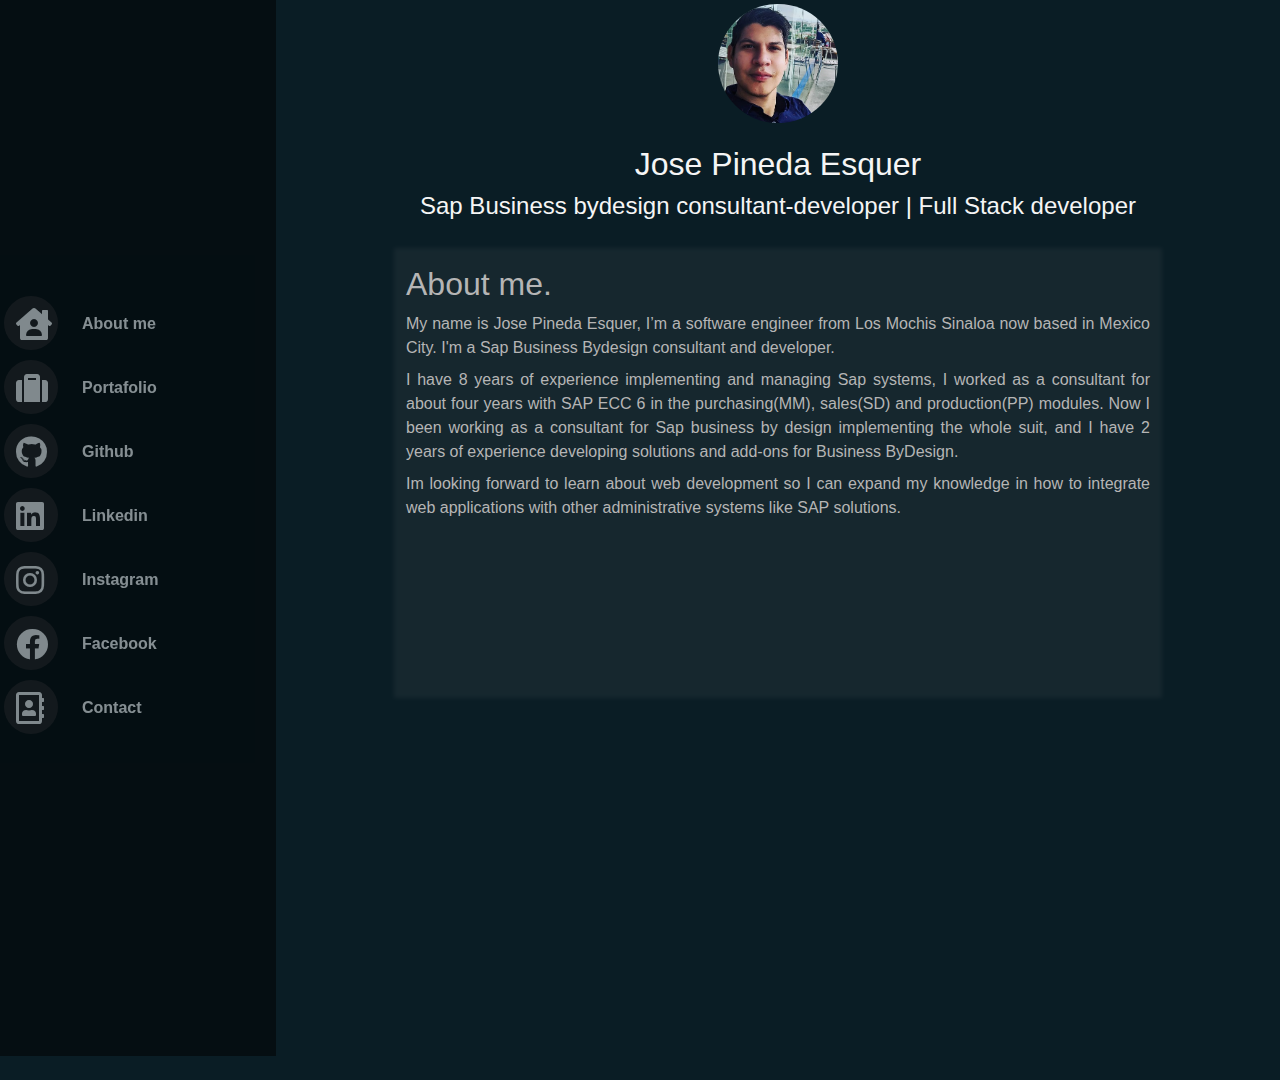
==== index.html @ ad29290c "initial commit" ====
<!DOCTYPE html>
<html lang="en">
<head>
    <meta charset="UTF-8">
    <meta name="viewport" content="width=device-width, initial-scale=1.0">
    <title>MyPortapholio</title>
    <link rel="stylesheet" href="img/reset200802.css">
    <link rel="stylesheet" href="bulma/css/bulma.css">
    <link rel="stylesheet" href="icons/fontawesome-free-5.15.1-web/css/all.css">
    <link rel="stylesheet" href="Style.css" >
    <link rel="stylesheet" href="Scroll.css"> 
    
       
</head>

<body >

 
  <div class="columns">

    <!--Menu-->
    <div id="menu" class="columns is-flex -is-vcentered buttonc level p-3 is-narrow">
      
      <table class="column">
        <tr>
          <td id="home"><div class="level"> <a href="https://github.com/jpineda30" class="p-1"><i  class="fas fa-house-user fa-2x has-text-light column buttonOut"></i></a></div></td>
          <td class="is-size-6 m-3 label p-2">About me</td>
        </tr>
        
        <tr>
          <td><div id="portafolio" class="level"> <a class="p-1"><i  class="fas fa-suitcase fa-2x has-text-light column buttonOut"></i></a></div></td>
          <td class="is-size-6 m-3 label p-2">Portafolio</td>
        </tr>
        
        <tr>
          <td><div class="level"> <a href="https://github.com/jpineda30" class="p-1"><i  class="fab fa-github fa-2x has-text-light column buttonOut"></i></a></div></td>
          <td class="is-size-6 m-3 label p-2">Github</td>
          
        </tr>
        <tr>
          <td><div class="level"> <a href="https://github.com/jpineda30" class="p-1"><i  class="fab fa-linkedin fa-2x has-text-light column buttonOut"></i></a></div></td>
          <td class="is-size-6 m-3 label p-2">Linkedin</td>
          
        </tr>
        <tr>
          <td><div class="level"> <a href="https://github.com/jpineda30" class="p-1"><i  class="fab fa-instagram  fa-2x has-text-light column buttonOut"></i></a></div></td>
          <td class="is-size-6 m-3 label p-2">Instagram</td>
        </tr>
        <tr>
          <td><div class="level"> <a href="https://github.com/jpineda30" class="p-1"><i  class="fab fa-facebook fa-2x has-text-light column buttonOut"></i></a></div></td>
          <td class="is-size-6 m-3 label p-2">Facebook</td>
        </tr>
        <tr>
          <td><div class="level"> <a href="https://github.com/jpineda30" class="p-1"><i  class="far fa-address-book fa-2x has-text-light column buttonOut"></i></a></div></td>
          <td class="is-size-6 m-3 label p-2">Contact</td>
        </tr>
        

       
      </table>
     

       
      

    </div>


    <!--content-->
    <div id="content" class="column p-3 m-3">
      <div class="columns">
        <div class="column">
          <div id="about me" class="">
            <div id="mainImg" class="columns is-centered is-mobile">
          
              <figure class="image is-128x128 p-1">
                <img id="headerImage" class="is-rounded" src="img/peps -small.jpg" alt="me">
              </figure>
        
            
             </div>

             <div class="columns is-centered is-mobile">
              <div id="titles" class="column">
                <h1 class="has-text-centered has-text-light is-size-3">Jose Pineda Esquer</h1>
                <h2 class="has-text-centered has-text-light is-size-4">Sap Business bydesign consultant-developer | Full Stack developer</h2>
              </div>
              
            </div>


            <div id="bio" class="totesCenter">
              <div id="aboutBox" class="column is-three-fifths has-text-grey-light aboutMe" >
                
              </div>
              <div id="aboutContent" class="column is-three-fifths has-text-grey-light aboutMe" >
                <p class="is-size-3">About me.</p>
                <p class="has-text-justified py-1 has">My name is Jose Pineda Esquer, I’m a software engineer from Los Mochis Sinaloa now based in Mexico City. I'm a Sap Business Bydesign consultant and developer.</p>
            
                <p class="has-text-justified py-1">I have 8 years of experience implementing and managing Sap systems, I worked as a consultant for about four years with SAP ECC 6 in the purchasing(MM), sales(SD) and production(PP) modules. Now I been working as a consultant for Sap business by design implementing the whole suit, and I have 2 years of experience developing solutions and add-ons for Business ByDesign. </p>
            
                <p class="has-text-justified py-1"> Im looking forward to learn about web development so I can expand my knowledge in how to integrate web applications with other administrative systems like SAP solutions.</p>
              
              </div>
            </div>



          </div>
        </div>
      </div>
    </div>


  </div>

  <script src="js/handler.js"></script>
 
</body>
</html>
---- img/reset200802.css ----
/* http://meyerweb.com/eric/tools/css/reset/ */
/* v1.0 | 20080212 */

html, body, div, span, applet, object, iframe,
h1, h2, h3, h4, h5, h6, p, blockquote, pre,
a, abbr, acronym, address, big, cite, code,
del, dfn, em, font, img, ins, kbd, q, s, samp,
small, strike, strong, sub, sup, tt, var,
b, u, i, center,
dl, dt, dd, ol, ul, li,
fieldset, form, label, legend,
table, caption, tbody, tfoot, thead, tr, th, td {
	margin: 0;
	padding: 0;
	border: 0;
	outline: 0;
	font-size: 100%;
	vertical-align: baseline;
	background: transparent;
}
body {
	line-height: 1;
}
ol, ul {
	list-style: none;
}
blockquote, q {
	quotes: none;
}
blockquote:before, blockquote:after,
q:before, q:after {
	content: '';
	content: none;
}

/* remember to define focus styles! */
:focus {
	outline: 0;
}

/* remember to highlight inserts somehow! */
ins {
	text-decoration: none;
}
del {
	text-decoration: line-through;
}

/* tables still need 'cellspacing="0"' in the markup */
table {
	border-collapse: collapse;
	border-spacing: 0;
}
---- Style.css ----
@import url("https://fonts.googleapis.com/css2?family=Barlow+Condensed:wght@300&display=swap");

@keyframes anim-glow {
	0% {
		box-shadow: 0 0 0 0 transparent;
	}
	100% {
		box-shadow:0px 0px 20px 5px white;
		
    }
}

#main{
    background-color: black;
    background-image: url("img/runnerdesign_2020-/runnerdesign_2020 (3).jpg");
    object-fit: fill;
}

#menu{
    background-color: black;
    object-fit: fill;
    width: 100px;
    height: 120vh;
    transition: .5s ease;
    
}

#menu:hover{
    
    width: 300px;
}
    



.overlay {
    position: relative;
    bottom: 0;
    left: 0;
    right: 0;
   
    overflow: hidden;
   
    height: 0;

    transition: .5s linear;
    
   
  }

  .nav:hover .overlay {
    
    
    height: 50px;
    padding: 3px;
    margin-left: 3px;
    
  }


.icon	{
	
	
	width: 1px;
	height: 1px;
	text-align: center;
	position: relative;
	animation: anim-glow 2s ease infinite;
		
	
}

#hamburger{
    height: 20px;
}

.nav{
    background-color: rgb(1, 42, 58);
}

html{
    background-color: rgb(10, 29, 37);
    overflow: hidden;
   
}

.mainImg{
    width: 300px;
}

body{
    height: 100vh;
}

#body{
   
    overflow: auto;
    scrollbar-width: thin;
    scrollbar-color: var(--thumbBG) var(--scrollbarBG);
}

#aboutBox{
    
    opacity: 0.1;
    filter: blur(2px);
    
    background-color: grey;
    position: absolute;
   
   
    
}

#aboutContent{
    
    
    
   
    position: absolute;
   
    
}

.aboutMe{

    height: 50vh;
    width: 80vw;
  }

.totesCenter{
    width: 60vw;
    display: block;
    margin-left: auto;
    margin-right: auto;
}  



.fill
{width: 100%;}

@media only screen and (max-width: 800px) {
    #mainImg {
      display: none;
    }

    .menu{
        margin-left: 10px;
        margin-right: 10px;
    }
    #body{
        height: 90vh;
        overflow: auto;
        padding-top: 8px;
        margin-top: 6px;
       
    }
  }
  @media only screen and (max-width: 420px) {
    #mainImg {
      display: none;
    }

    .menu{
        margin-left: 1px;
        margin-right: 1px;
        
    }
    #body{
        
        
        
        
       
    }
    #bar
    {margin: 0%;}
  }

  .buttonc{
    /*border-radius: 50%;*/
    background-color: #050505; /* Green */
    border: none;
    color: rgb(118, 14, 136);
    opacity: 0.5;
 }

 .columns.is-vcentered {
    -webkit-box-align: center;
       -ms-flex-align: center;
          align-items: center;
  }

  .buttonOut{
    border-radius: 50%;
    background-color: #1d1717; 
    border: none;
    color: rgb(0, 0, 0);
    height: 54px;
    width: 54px;
 
 }

 
 .labelc{
    
    background-color: #1d1717; 
    border: none;
    color: rgb(143, 143, 143);
    height: 54px;
    width: 54px;
 
 }

 .buttonOut:hover{
    transition: .3s linear; 
    border-radius: 60%;
    background-color: #380641; 
    border: none;
    color: rgb(136, 132, 132);
    height: 54px;
    width: 54px;
    animation: anim-glow 2s ease infinite;
    
 }


 .label{

    
    visibility: hidden;
    color: white;
    transition: .5;
   
     
 }

 #menu:hover  .label{

    visibility: visible;
    
    width: 200px;
    

     
 }

 #bio{
     transition: .5s;
 }

 .cardSpace{
     height: 300px;
     width: 300px;
     margin-bottom: 10px;
     padding: 15px;

 }

 
 .card-header{
    background-color: blue;

}

.card-content{

    background-color: rgb(255, 255, 255, .1);
    
}

.card-text{
    color: white;
}

.centerPrortafolio{
    width: 90vw;
    display: block;
    margin-left: auto;
    margin-right: auto;
}  

.card-img-top{
    max-height: 200px;
    
    margin-left: auto;
    margin-right: auto;
   
    
}
---- Scroll.css ----
#body::-webkit-scrollbar {
    width: 10px;
  }
  
  /* Track */
  #body::-webkit-scrollbar-track {
    background: #000000; 
  }
   
  /* Handle */
  #body::-webkit-scrollbar-thumb {
    background:  rgb(1, 42, 58);
  
  }
  
  /* Handle on hover */
  #body::-webkit-scrollbar-thumb:hover {
    background: #555; 
  }
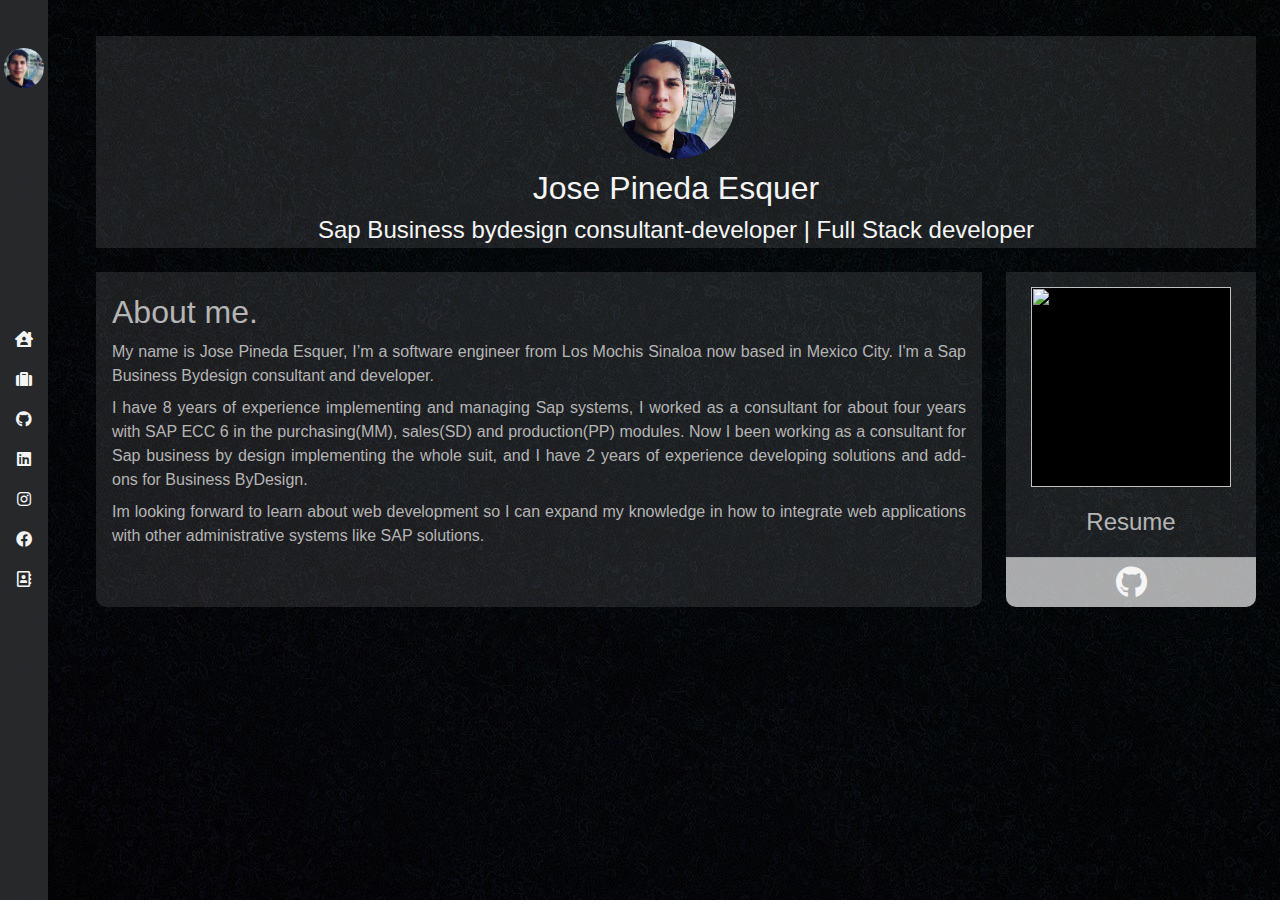
==== commit 05ba32ac: "updating design" ====
--- a/index.html
+++ b/index.html
@@ -9,112 +9,123 @@
     <link rel="stylesheet" href="icons/fontawesome-free-5.15.1-web/css/all.css">
     <link rel="stylesheet" href="Style.css" >
     <link rel="stylesheet" href="Scroll.css"> 
+    <link rel="stylesheet" href="flex-menu.css"> 
     
        
 </head>
 
-<body >
+<body class="columns is-mobile" >
+  
+  <div id="menu-col" class="column is-narrow">
+    <div id="menu"  class=" p-0 m-0"> 
+      <figure class="p-1 pt-6">
+        <img id="menuImage" class="is-rounded" src="img/peps -small.jpg" alt="me">
+        
+      </figure>
 
+      <div id="buttons" class="flex-col flex-center">
+        
+        
+        
+          
+        <div class="span"> <a href="" ><i  class="fas fa-house-user fa-1x has-text-light column buttonOut" id="btn-menu"></i></a><span class="smooth">Home</span></div>
+               
+      
+      
+        <div class="span" id="portafolio"> <a href="./portafolio.html" ><i  class="fas fa-suitcase fa-1x has-text-light column buttonOut" id="btn-portafolio"></i></a><span class="smooth">Portafolio</span></div>
+        
+      
+      
+      
+        <div class="span"> <a href="https://github.com/jpineda30" ><i  class="fab fa-github fa-1x has-text-light column buttonOut" id="btn-gh"></i></a><span class="smooth">Github</span></div>
+               
+      
+      
+        <div class="span"> <a href="www.linkedin.com/in/jose-pineda-esquer-3943b274/" ><i  class="fab fa-linkedin fa-1x has-text-light column buttonOut" id="btn-li"></i></a><span class="smooth">Linkedin</span></div>
+                 
+      
+      
+        <div class="span"> <a href="www.instagram.com/pepo_pics/" ><i  class="fab fa-instagram  fa-1x has-text-light column buttonOut" id="btn-ig"></i></a><span class="smooth">Instagram</span></div>
+                
+      
+        <div class="span"> <a href="https://www.facebook.com/jose.pineda.9862" ><i  class="fab fa-facebook fa-1x has-text-light column buttonOut" id="btn-fb"></i></a><span class="smooth">Facebook</span></div>
+               
+      
+        <div class="span"> <a href="./contact.html" ><i  class="far fa-address-book fa-1x has-text-light column buttonOut" id="btn-contact"></i></a><span class="smooth">Contact</span></div>
+              
+      
+
+   
+
+     
+    
+
+  </div>
+  
+     
+    </div>
+  </div>
  
-  <div class="columns">
 
-    <!--Menu-->
-    <div id="menu" class="columns is-flex -is-vcentered buttonc level p-3 is-narrow">
+
+    <!--content-->
+    <div id="content" class="column py-6">
+
+      <div id="mainTitle" class="flex-col flex-acenter clear mx-5">
+
+        <figure class="image is-128x128 p-1 is-narrow">
+          <img id="headerImage" class="is-rounded" src="img/peps -small.jpg" alt="me">
+        </figure>
+        <h1 class="has-text-centered has-text-light is-size-3">Jose Pineda Esquer</h1>
+        <h2 class="has-text-centered has-text-light is-size-4">Sap Business bydesign consultant-developer | Full Stack developer</h2>
       
-      <table class="column">
-        <tr>
-          <td id="home"><div class="level"> <a href="https://github.com/jpineda30" class="p-1"><i  class="fas fa-house-user fa-2x has-text-light column buttonOut"></i></a></div></td>
-          <td class="is-size-6 m-3 label p-2">About me</td>
-        </tr>
+      </div>
+
+      <div id="about" class="columns m-3">
+
+        <div id="aboutContent" class="has-text-grey-light p-4 m-3 column rounded-b" >
+          <p class="is-size-3">About me.</p>
+          <p class="has-text-justified py-1 has">My name is Jose Pineda Esquer, I’m a software engineer from Los Mochis Sinaloa now based in Mexico City. I'm a Sap Business Bydesign consultant and developer.</p>
+      
+          <p class="has-text-justified py-1">I have 8 years of experience implementing and managing Sap systems, I worked as a consultant for about four years with SAP ECC 6 in the purchasing(MM), sales(SD) and production(PP) modules. Now I been working as a consultant for Sap business by design implementing the whole suit, and I have 2 years of experience developing solutions and add-ons for Business ByDesign. </p>
+      
+          <p class="has-text-justified py-1"> Im looking forward to learn about web development so I can expand my knowledge in how to integrate web applications with other administrative systems like SAP solutions.</p>
         
-        <tr>
-          <td><div id="portafolio" class="level"> <a class="p-1"><i  class="fas fa-suitcase fa-2x has-text-light column buttonOut"></i></a></div></td>
-          <td class="is-size-6 m-3 label p-2">Portafolio</td>
-        </tr>
+        </div>
+
+        <div class="is-narrow column flex-center">
         
-        <tr>
-          <td><div class="level"> <a href="https://github.com/jpineda30" class="p-1"><i  class="fab fa-github fa-2x has-text-light column buttonOut"></i></a></div></td>
-          <td class="is-size-6 m-3 label p-2">Github</td>
+          <!--body-->
+          <div class="resume rounded-b flex-col flex-between m-0">
+            <!--image-->
+            <img class="imgCard" src="" alt="">
+            <!--title-->
+            <h1 class="is-size-4 titleCard has-text-centered has-text-grey-light py-2 m-1">Resume</h1>
+            <a href="https://github.com/jpineda30" class=" has-text-centered rounded-b"><i  class=" resumeButton fab fa-github fa-2x has-text-light p-2 rounded-b"></i></a> 
+          </div>
+
+          <!--buttons-->
+
           
-        </tr>
-        <tr>
-          <td><div class="level"> <a href="https://github.com/jpineda30" class="p-1"><i  class="fab fa-linkedin fa-2x has-text-light column buttonOut"></i></a></div></td>
-          <td class="is-size-6 m-3 label p-2">Linkedin</td>
+         
+             
+              
+              
           
-        </tr>
-        <tr>
-          <td><div class="level"> <a href="https://github.com/jpineda30" class="p-1"><i  class="fab fa-instagram  fa-2x has-text-light column buttonOut"></i></a></div></td>
-          <td class="is-size-6 m-3 label p-2">Instagram</td>
-        </tr>
-        <tr>
-          <td><div class="level"> <a href="https://github.com/jpineda30" class="p-1"><i  class="fab fa-facebook fa-2x has-text-light column buttonOut"></i></a></div></td>
-          <td class="is-size-6 m-3 label p-2">Facebook</td>
-        </tr>
-        <tr>
-          <td><div class="level"> <a href="https://github.com/jpineda30" class="p-1"><i  class="far fa-address-book fa-2x has-text-light column buttonOut"></i></a></div></td>
-          <td class="is-size-6 m-3 label p-2">Contact</td>
-        </tr>
-        
+        </div>
+      </div>
 
-       
-      </table>
-     
-
-       
-      
 
     </div>
 
 
-    <!--content-->
-    <div id="content" class="column p-3 m-3">
-      <div class="columns">
-        <div class="column">
-          <div id="about me" class="">
-            <div id="mainImg" class="columns is-centered is-mobile">
-          
-              <figure class="image is-128x128 p-1">
-                <img id="headerImage" class="is-rounded" src="img/peps -small.jpg" alt="me">
-              </figure>
-        
-            
-             </div>
+ 
 
-             <div class="columns is-centered is-mobile">
-              <div id="titles" class="column">
-                <h1 class="has-text-centered has-text-light is-size-3">Jose Pineda Esquer</h1>
-                <h2 class="has-text-centered has-text-light is-size-4">Sap Business bydesign consultant-developer | Full Stack developer</h2>
-              </div>
-              
-            </div>
-
-
-            <div id="bio" class="totesCenter">
-              <div id="aboutBox" class="column is-three-fifths has-text-grey-light aboutMe" >
-                
-              </div>
-              <div id="aboutContent" class="column is-three-fifths has-text-grey-light aboutMe" >
-                <p class="is-size-3">About me.</p>
-                <p class="has-text-justified py-1 has">My name is Jose Pineda Esquer, I’m a software engineer from Los Mochis Sinaloa now based in Mexico City. I'm a Sap Business Bydesign consultant and developer.</p>
-            
-                <p class="has-text-justified py-1">I have 8 years of experience implementing and managing Sap systems, I worked as a consultant for about four years with SAP ECC 6 in the purchasing(MM), sales(SD) and production(PP) modules. Now I been working as a consultant for Sap business by design implementing the whole suit, and I have 2 years of experience developing solutions and add-ons for Business ByDesign. </p>
-            
-                <p class="has-text-justified py-1"> Im looking forward to learn about web development so I can expand my knowledge in how to integrate web applications with other administrative systems like SAP solutions.</p>
-              
-              </div>
-            </div>
+  
+ 
+</body>
 
 
 
-          </div>
-        </div>
-      </div>
-    </div>
 
-
-  </div>
-
-  <script src="js/handler.js"></script>
- 
-</body>
 </html>--- a/Style.css
+++ b/Style.css
@@ -11,87 +11,40 @@
     }
 }
 
-#main{
-    background-color: black;
-    background-image: url("img/runnerdesign_2020-/runnerdesign_2020 (3).jpg");
-    object-fit: fill;
-}
+htm
 
 #menu{
     background-color: black;
-    object-fit: fill;
-    width: 100px;
-    height: 120vh;
+    
+    max-width: 70px;
+   
     transition: .5s ease;
     
 }
 
-#menu:hover{
-    
-    width: 300px;
-}
-    
-
-
-
-.overlay {
-    position: relative;
-    bottom: 0;
-    left: 0;
-    right: 0;
-   
-    overflow: hidden;
-   
-    height: 0;
-
-    transition: .5s linear;
-    
-   
-  }
-
-  .nav:hover .overlay {
-    
-    
-    height: 50px;
-    padding: 3px;
-    margin-left: 3px;
-    
-  }
-
-
-.icon	{
-	
-	
-	width: 1px;
-	height: 1px;
-	text-align: center;
-	position: relative;
-	animation: anim-glow 2s ease infinite;
-		
-	
-}
-
-#hamburger{
-    height: 20px;
-}
-
-.nav{
-    background-color: rgb(1, 42, 58);
-}
-
-html{
-    background-color: rgb(10, 29, 37);
-    overflow: hidden;
-   
-}
+#content{
+    width: 100%;
+    overflow: auto;
+}
+
+
+#btn-menu, #btn-portafolio, #btn-fb, #btn-li, #btn-ig, #btn-contact, #btn-gh{
+    
+    transition: .5s;
+ }
+
+#btn-menu:hover, #btn-portafolio:hover, #btn-fb:hover, #btn-li:hover, #btn-ig:hover, #btn-contact:hover, #btn-gh:hover{
+    
+   background-color: rgb(37, 37, 134);
+   border-radius: 50%;
+}
+
 
 .mainImg{
     width: 300px;
 }
 
-body{
-    height: 100vh;
-}
+
 
 #body{
    
@@ -100,55 +53,28 @@
     scrollbar-color: var(--thumbBG) var(--scrollbarBG);
 }
 
-#aboutBox{
-    
-    opacity: 0.1;
-    filter: blur(2px);
-    
-    background-color: grey;
-    position: absolute;
-   
-   
-    
-}
 
 #aboutContent{
     
-    
-    
-   
-    position: absolute;
-   
-    
-}
-
-.aboutMe{
-
-    height: 50vh;
-    width: 80vw;
-  }
-
-.totesCenter{
-    width: 60vw;
-    display: block;
-    margin-left: auto;
-    margin-right: auto;
-}  
-
-
-
-.fill
-{width: 100%;}
+    background-color: rgba(255, 255, 255, 0.1);
+
+    
+}
+
+.clear{
+    
+    background-color: rgba(255, 255, 255, 0.1);
+
+    
+}
+
 
 @media only screen and (max-width: 800px) {
     #mainImg {
       display: none;
     }
 
-    .menu{
-        margin-left: 10px;
-        margin-right: 10px;
-    }
+  
     #body{
         height: 90vh;
         overflow: auto;
@@ -157,135 +83,122 @@
        
     }
   }
-  @media only screen and (max-width: 420px) {
+  @media only screen and (max-width: 600px) {
     #mainImg {
       display: none;
     }
 
-    .menu{
-        margin-left: 1px;
-        margin-right: 1px;
-        
-    }
-    #body{
-        
-        
-        
-        
-       
-    }
-    #bar
-    {margin: 0%;}
+    
+  
   }
 
-  .buttonc{
-    /*border-radius: 50%;*/
-    background-color: #050505; /* Green */
-    border: none;
-    color: rgb(118, 14, 136);
-    opacity: 0.5;
- }
-
- .columns.is-vcentered {
-    -webkit-box-align: center;
-       -ms-flex-align: center;
-          align-items: center;
-  }
-
-  .buttonOut{
-    border-radius: 50%;
-    background-color: #1d1717; 
-    border: none;
-    color: rgb(0, 0, 0);
-    height: 54px;
-    width: 54px;
- 
- }
-
- 
- .labelc{
-    
-    background-color: #1d1717; 
-    border: none;
-    color: rgb(143, 143, 143);
-    height: 54px;
-    width: 54px;
- 
- }
-
- .buttonOut:hover{
-    transition: .3s linear; 
-    border-radius: 60%;
-    background-color: #380641; 
-    border: none;
-    color: rgb(136, 132, 132);
-    height: 54px;
-    width: 54px;
-    animation: anim-glow 2s ease infinite;
-    
- }
-
-
- .label{
-
-    
-    visibility: hidden;
-    color: white;
-    transition: .5;
-   
-     
- }
-
- #menu:hover  .label{
-
-    visibility: visible;
-    
-    width: 200px;
-    
-
-     
- }
+
+
 
  #bio{
      transition: .5s;
  }
 
- .cardSpace{
-     height: 300px;
-     width: 300px;
-     margin-bottom: 10px;
-     padding: 15px;
-
- }
-
- 
- .card-header{
-    background-color: blue;
-
-}
-
-.card-content{
-
-    background-color: rgb(255, 255, 255, .1);
-    
-}
+ 
 
 .card-text{
     color: white;
-}
-
-.centerPrortafolio{
-    width: 90vw;
-    display: block;
+    padding: 5px;
+
+}
+
+.button1{
+    background-color:rgba(5, 27, 56, 0.623);
+    height: 50px;
+    width: 125px;
+    margin: 0%;
+    border-bottom-left-radius: 10px;
+    border-right: 1px solid;
+    border-color:rgba(107, 109, 112, 0.2);
+    transition: .5s;
+    
+    
+ 
+}
+.button2{
+    background-color:rgba(5, 27, 56, 0.623);
+    height: 50px;
+    width: 125px;
+    margin: 0%;
+    border-bottom-right-radius: 10px;
+    
+    transition: .2s;
+    
+ 
+}
+
+.card-img-top{
+    max-height: 200px;
+    
     margin-left: auto;
     margin-right: auto;
-}  
-
-.card-img-top{
-    max-height: 200px;
-    
-    margin-left: auto;
-    margin-right: auto;
-   
-    
-}+   
+    
+}
+
+
+
+.resume{
+    height: 335px;
+    
+    background-color: rgb(255, 255, 255, .1);
+}
+
+
+
+.rounded-b{
+    border-bottom-right-radius: 10px;
+    border-bottom-left-radius: 10px;
+}
+.resumeButton{
+    background-color:rgba(255, 255, 255, 0.623);
+    height: 50px;
+    width: 250px;
+    margin: 0%;
+   
+    border-top: 1px solid;
+    border-color:rgba(107, 109, 112, 0.2);
+    transition: .3s;
+    
+    
+ 
+}
+.button2:hover, .button1:hover ,.resumeButton:hover{
+    background-color:rgb(24, 98, 189,.5);
+    
+    
+ 
+}
+
+
+.imgCard{
+    height: 200px;
+    width: 200px;
+    
+    background-color: black;
+    margin-top: 15px;
+    margin-left: 25px;
+}
+
+
+.titleResume{
+    
+    height: 70px;
+    
+    padding: 5px;
+}
+
+.card-content{
+    
+    height: 300px;
+    width: 250px;
+    background-color: rgb(255, 255, 255, .1);
+    margin: 0%;
+
+    padding: 0%;
+}
--- a/Scroll.css
+++ b/Scroll.css
@@ -9,11 +9,15 @@
    
   /* Handle */
   #body::-webkit-scrollbar-thumb {
-    background:  rgb(1, 42, 58);
+    background:  rgb(5, 1, 58);
   
   }
   
   /* Handle on hover */
   #body::-webkit-scrollbar-thumb:hover {
     background: #555; 
+  }
+
+  html{
+    overflow: hidden;
   }--- a/flex-menu.css
+++ b/flex-menu.css
@@ -0,0 +1,192 @@
+
+@import url("https://fonts.googleapis.com/css2?family=Barlow+Condensed:wght@300&display=swap");
+
+
+#menu{
+    background-color: rgba(42, 44, 47, 0.9);
+    
+    max-width: 50px;
+    
+    transition: .5s ease;
+    
+}
+
+
+#btn-menu, #btn-portafolio, #btn-fb, #btn-li, #btn-ig, #btn-contact, #btn-gh{
+    
+    transition: .5s;
+ }
+
+#btn-menu:hover, #btn-portafolio:hover, #btn-fb:hover, #btn-li:hover, #btn-ig:hover, #btn-contact:hover, #btn-gh:hover{
+    
+   background-color: rgb(37, 37, 134);
+   border-radius: 50%;
+}
+#btn-menu:hover .smooth{
+    
+    transition: .3s;
+    padding: 8px;
+    
+   width: 100px;
+    
+ }
+
+
+body{
+    height: 100vh;
+
+}
+html {    
+    /*
+    background: url('img/runnerdesign_2020-/runnerdesign_2020 (3).jpg') no-repeat center fixed;  
+     background-image: linear-gradient(to bottom right, rgb(231, 233, 235), rgb(27, 59, 31), rgb(139, 157, 179));  
+    
+     background-image: linear-gradient(to bottom right, rgb(13, 27, 42), rgb(27, 38, 59), rgba(65, 90, 119)); 
+    
+     background: url('img/runnerdesign_2020-/379692\ -\ copia.jpg') no-repeat center fixed;  
+     */
+    background-size: cover;
+  
+    background-image: linear-gradient(to bottom right, rgb(13, 27, 42), rgb(27, 38, 59), rgba(65, 90, 119));
+
+    background: url('img/runnerdesign_2020-/379692-2.jpg') no-repeat center fixed;  
+    
+    z-index: -1;
+ 
+    
+}
+
+.blurred{
+    position: absolute;
+    background: url('img/runnerdesign_2020-/1158893.jpg') no-repeat center fixed;
+    background-size: cover; 
+    
+    
+    
+    opacity: .9;
+    height: 100vh;
+    width: 100vw;
+    z-index: -1;
+}
+
+
+
+
+@media only screen and (max-width: 800px) {
+    #mainImg {
+      display: none;
+    }
+
+    .menu{
+        margin-left: 10px;
+        margin-right: 10px;
+    }
+    #body{
+        height: 90vh;
+        overflow: auto;
+        padding-top: 8px;
+        margin-top: 6px;
+       
+    }
+  }
+
+
+ .columns.is-vcentered {
+    -webkit-box-align: center;
+       -ms-flex-align: center;
+          align-items: center;
+  }
+
+  #menucol{
+      height: 100vh;
+      padding: 0%;
+      margin: 0%;
+  }
+  #menu{
+    height: 100vh;
+   
+}
+
+
+#menuImage{
+    height: 40px;
+    width: 40px;
+    border-radius: 50%;
+    border-style: solid;
+    border-color: white;
+    border: 5px;
+}
+
+.flex-col{
+    display: flex;
+    flex-direction: column;
+}
+
+.flex-row{
+    display: flex;
+    flex-direction: row;
+}
+
+.flex-wrap{
+    display: flex;
+    flex-wrap: wrap;
+}
+
+.flex-center{
+    display: flex;
+    justify-content:center;
+    align-items:center;
+}
+
+.flex-top{
+    display: flex;
+    justify-content:center;
+    align-items:flex-start;
+}
+
+.flex-end{
+    display: flex;
+    justify-content:center;
+    align-items:flex-end;
+}
+
+.flex-around{
+    justify-content:space-around;
+}
+
+.flex-between{
+    justify-content:space-between;
+}
+
+.flex-jcenter{
+    display: flex;
+    justify-content:center;
+  
+}
+.flex-acenter{
+    display: flex;
+    align-items:center;
+  
+}
+
+.span:hover  .smooth{
+    
+    visibility: visible;
+    width: 100px;
+    transition: .3s;
+   
+}
+.smooth{
+    padding: 8px;
+    visibility: hidden;
+    position: absolute;
+    color: white;
+    background-color: rgba(255, 255, 255, 0.05);
+    border-radius: 5%;
+    text-align: center;
+    margin-left: 5px;
+}
+
+#buttons{
+    height: 80vh;
+}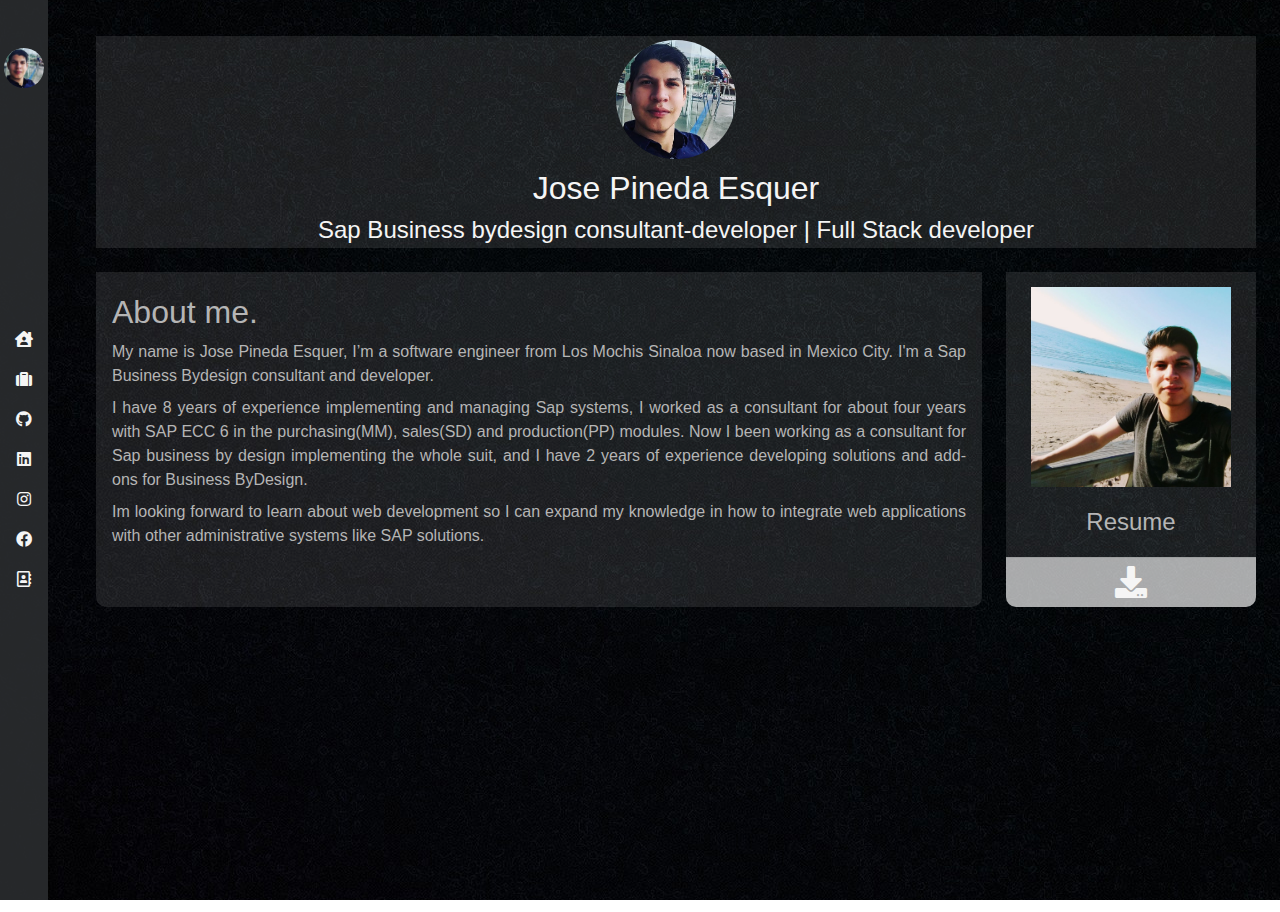
==== commit 9a78fee6: "added proyec links" ====
--- a/index.html
+++ b/index.html
@@ -98,10 +98,10 @@
           <!--body-->
           <div class="resume rounded-b flex-col flex-between m-0">
             <!--image-->
-            <img class="imgCard" src="" alt="">
+            <img class="imgCard" src="img/Peps2.jpg" alt="">
             <!--title-->
             <h1 class="is-size-4 titleCard has-text-centered has-text-grey-light py-2 m-1">Resume</h1>
-            <a href="https://github.com/jpineda30" class=" has-text-centered rounded-b"><i  class=" resumeButton fab fa-github fa-2x has-text-light p-2 rounded-b"></i></a> 
+            <a href="docs/Resume Jose Pineda Esquer.docx" class=" has-text-centered rounded-b"><i  class=" resumeButton fas fa-download fa-2x has-text-light p-2 rounded-b"></i></a> 
           </div>
 
           <!--buttons-->
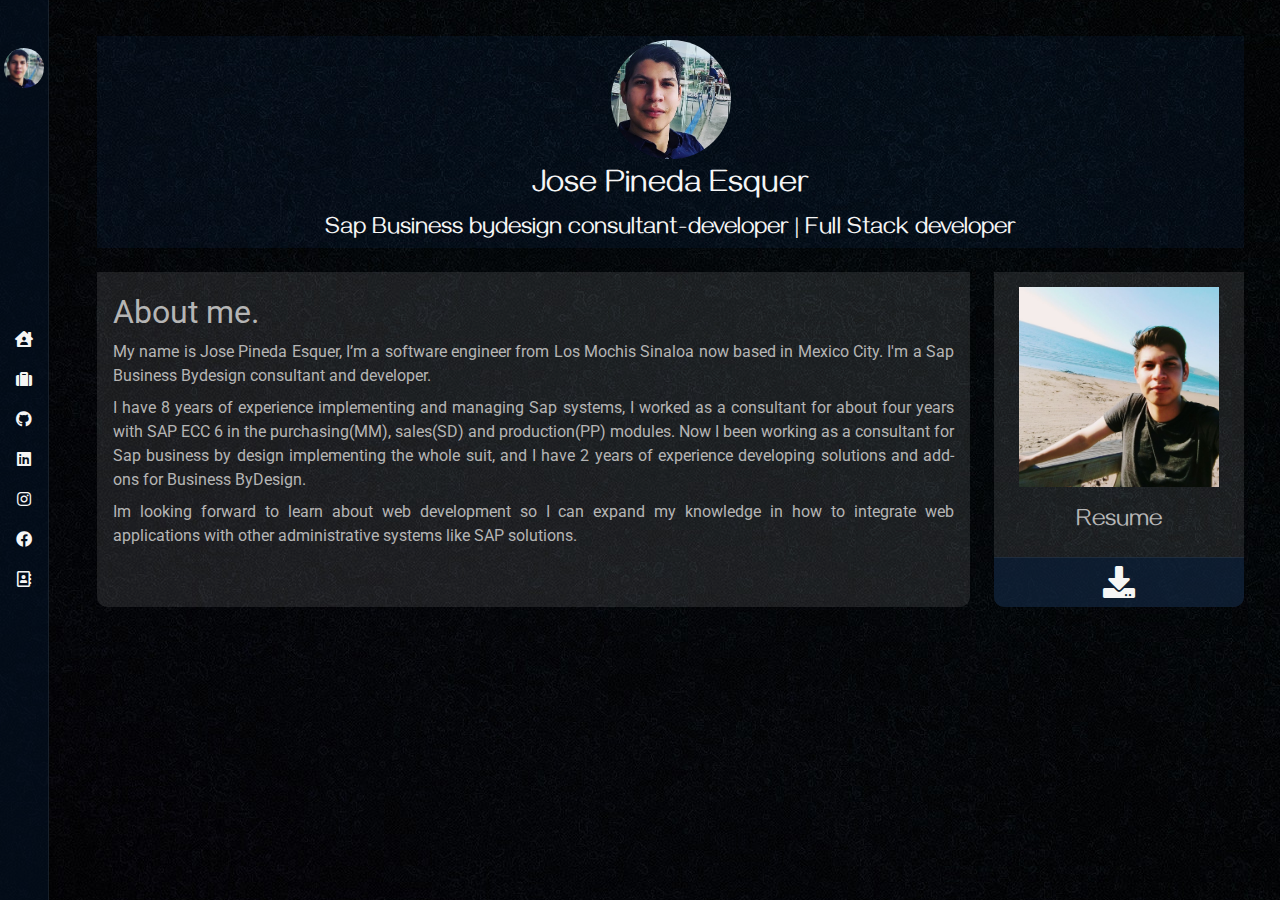
==== commit 823229be: "added contact info" ====
--- a/index.html
+++ b/index.html
@@ -10,6 +10,9 @@
     <link rel="stylesheet" href="Style.css" >
     <link rel="stylesheet" href="Scroll.css"> 
     <link rel="stylesheet" href="flex-menu.css"> 
+    <link rel="preconnect" href="https://fonts.gstatic.com">
+    <link href="https://fonts.googleapis.com/css2?family=Josefin+Sans:wght@100&display=swap" rel="stylesheet">
+    
     
        
 </head>
@@ -69,15 +72,15 @@
 
 
     <!--content-->
-    <div id="content" class="column py-6">
+    <div id="content" class="column py-6 main mr-3">
 
       <div id="mainTitle" class="flex-col flex-acenter clear mx-5">
 
         <figure class="image is-128x128 p-1 is-narrow">
           <img id="headerImage" class="is-rounded" src="img/peps -small.jpg" alt="me">
         </figure>
-        <h1 class="has-text-centered has-text-light is-size-3">Jose Pineda Esquer</h1>
-        <h2 class="has-text-centered has-text-light is-size-4">Sap Business bydesign consultant-developer | Full Stack developer</h2>
+        <h1 id="title1" class="has-text-centered has-text-light is-size-3">Jose Pineda Esquer</h1>
+        <h2 id="title2" class="has-text-centered has-text-light is-size-4">Sap Business bydesign consultant-developer | Full Stack developer</h2>
       
       </div>
 
--- a/Style.css
+++ b/Style.css
@@ -1,29 +1,6 @@
-
-@import url("https://fonts.googleapis.com/css2?family=Barlow+Condensed:wght@300&display=swap");
-
-@keyframes anim-glow {
-	0% {
-		box-shadow: 0 0 0 0 transparent;
-	}
-	100% {
-		box-shadow:0px 0px 20px 5px white;
-		
-    }
-}
-
-htm
-
-#menu{
-    background-color: black;
-    
-    max-width: 70px;
-   
-    transition: .5s ease;
-    
-}
 
 #content{
-    width: 100%;
+    
     overflow: auto;
 }
 
@@ -46,14 +23,6 @@
 
 
 
-#body{
-   
-    overflow: auto;
-    scrollbar-width: thin;
-    scrollbar-color: var(--thumbBG) var(--scrollbarBG);
-}
-
-
 #aboutContent{
     
     background-color: rgba(255, 255, 255, 0.1);
@@ -63,7 +32,7 @@
 
 .clear{
     
-    background-color: rgba(255, 255, 255, 0.1);
+    background-color:rgba(23, 81, 161, 0.1);
 
     
 }
@@ -73,19 +42,28 @@
     #mainImg {
       display: none;
     }
-
-  
-    #body{
-        height: 90vh;
-        overflow: auto;
-        padding-top: 8px;
-        margin-top: 6px;
+    h1 #title1{
+        font-size: 10px;
+    }
+    .info-content{
+    
+       
+        width: 300px;
+        
        
     }
   }
   @media only screen and (max-width: 600px) {
     #mainImg {
       display: none;
+    }
+
+    .info-content{
+    
+       
+        width: 300px;
+        
+       
     }
 
     
@@ -156,7 +134,7 @@
     border-bottom-left-radius: 10px;
 }
 .resumeButton{
-    background-color:rgba(255, 255, 255, 0.623);
+    background-color:rgba(5, 27, 56, 0.623);
     height: 50px;
     width: 250px;
     margin: 0%;
@@ -169,7 +147,7 @@
  
 }
 .button2:hover, .button1:hover ,.resumeButton:hover{
-    background-color:rgb(24, 98, 189,.5);
+    background-color: rgba(255, 255, 255, 0.068);
     
     
  
@@ -202,3 +180,12 @@
 
     padding: 0%;
 }
+
+.info-content{
+    
+    height: 300px;
+    width: 400px;
+    background-color: rgb(255, 255, 255, .1);
+   
+}
+
--- a/Scroll.css
+++ b/Scroll.css
@@ -1,21 +1,25 @@
-#body::-webkit-scrollbar {
+#content::-webkit-scrollbar {
     width: 10px;
   }
+
+  
+
+
   
   /* Track */
-  #body::-webkit-scrollbar-track {
+  #content::-webkit-scrollbar-track {
     background: #000000; 
   }
    
   /* Handle */
-  #body::-webkit-scrollbar-thumb {
-    background:  rgb(5, 1, 58);
+  #content::-webkit-scrollbar-thumb {
+    background-color:rgba(4, 18, 37, 0.6);
   
   }
   
   /* Handle on hover */
-  #body::-webkit-scrollbar-thumb:hover {
-    background: #555; 
+  #content::-webkit-scrollbar-thumb:hover {
+    background: rgb(42, 44, 47);
   }
 
   html{
--- a/flex-menu.css
+++ b/flex-menu.css
@@ -1,13 +1,19 @@
-
-@import url("https://fonts.googleapis.com/css2?family=Barlow+Condensed:wght@300&display=swap");
-
+@import url('https://fonts.googleapis.com/css2?family=Gayathri:wght@100&family=Roboto&display=swap');
+h1,h2,span{
+    font-family: 'Gayathri', sans-serif;
+}
+p{
+    font-family: 'Roboto', sans-serif;
+}
 
 #menu{
-    background-color: rgba(42, 44, 47, 0.9);
     
+    background-color:rgba(4, 18, 37, 0.6);
     max-width: 50px;
     
     transition: .5s ease;
+    border-right: 1px solid;
+    border-color:rgba(107, 109, 112, 0.2);
     
 }
 
@@ -19,7 +25,7 @@
 
 #btn-menu:hover, #btn-portafolio:hover, #btn-fb:hover, #btn-li:hover, #btn-ig:hover, #btn-contact:hover, #btn-gh:hover{
     
-   background-color: rgb(37, 37, 134);
+   background-color: rgba(255, 255, 255, 0.068);
    border-radius: 50%;
 }
 #btn-menu:hover .smooth{
@@ -189,4 +195,5 @@
 
 #buttons{
     height: 80vh;
-}+}
+
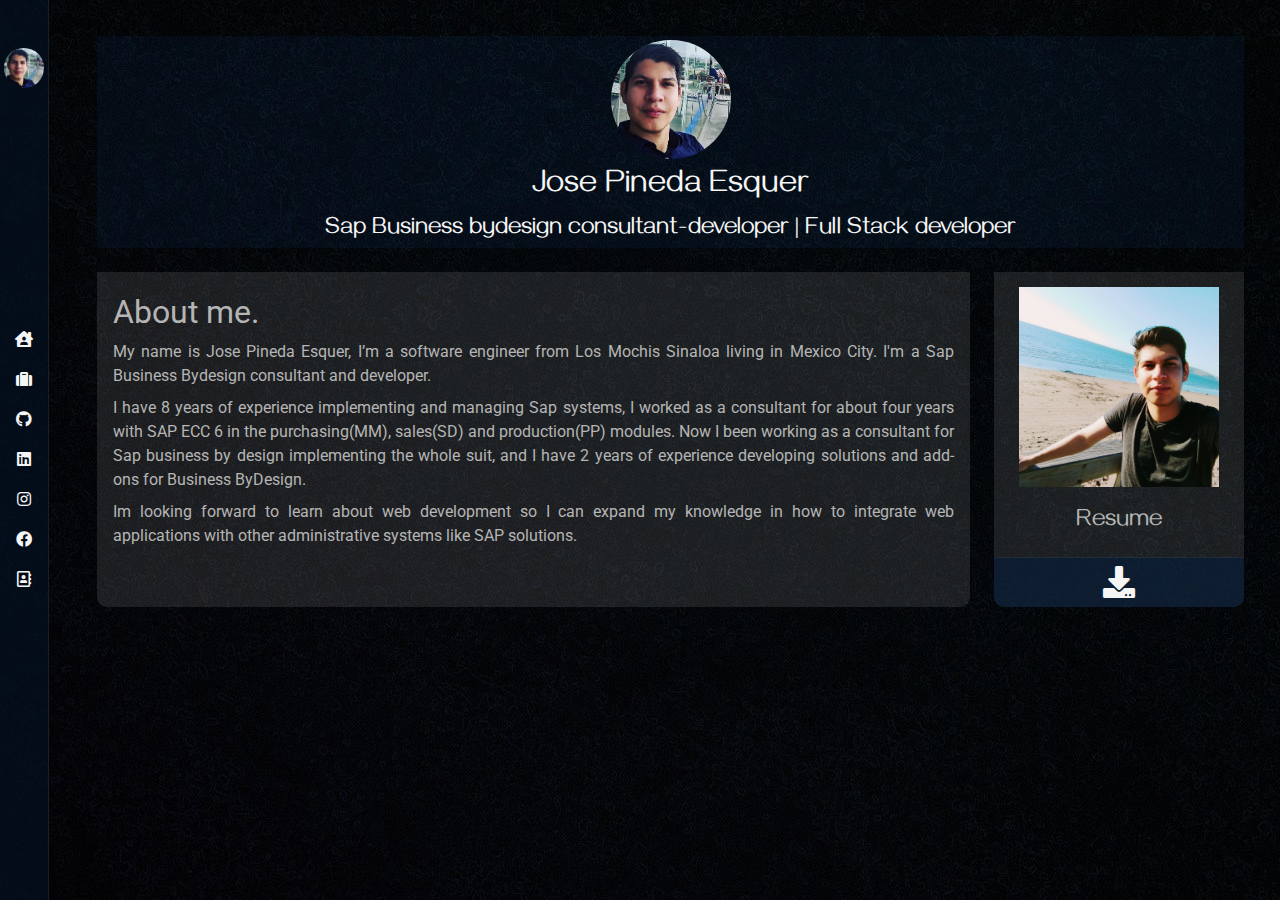
==== commit 010c77e7: "wording" ====
--- a/index.html
+++ b/index.html
@@ -88,7 +88,7 @@
 
         <div id="aboutContent" class="has-text-grey-light p-4 m-3 column rounded-b" >
           <p class="is-size-3">About me.</p>
-          <p class="has-text-justified py-1 has">My name is Jose Pineda Esquer, I’m a software engineer from Los Mochis Sinaloa now based in Mexico City. I'm a Sap Business Bydesign consultant and developer.</p>
+          <p class="has-text-justified py-1 has">My name is Jose Pineda Esquer, I’m a software engineer from Los Mochis Sinaloa living in Mexico City. I'm a Sap Business Bydesign consultant and developer.</p>
       
           <p class="has-text-justified py-1">I have 8 years of experience implementing and managing Sap systems, I worked as a consultant for about four years with SAP ECC 6 in the purchasing(MM), sales(SD) and production(PP) modules. Now I been working as a consultant for Sap business by design implementing the whole suit, and I have 2 years of experience developing solutions and add-ons for Business ByDesign. </p>
       
